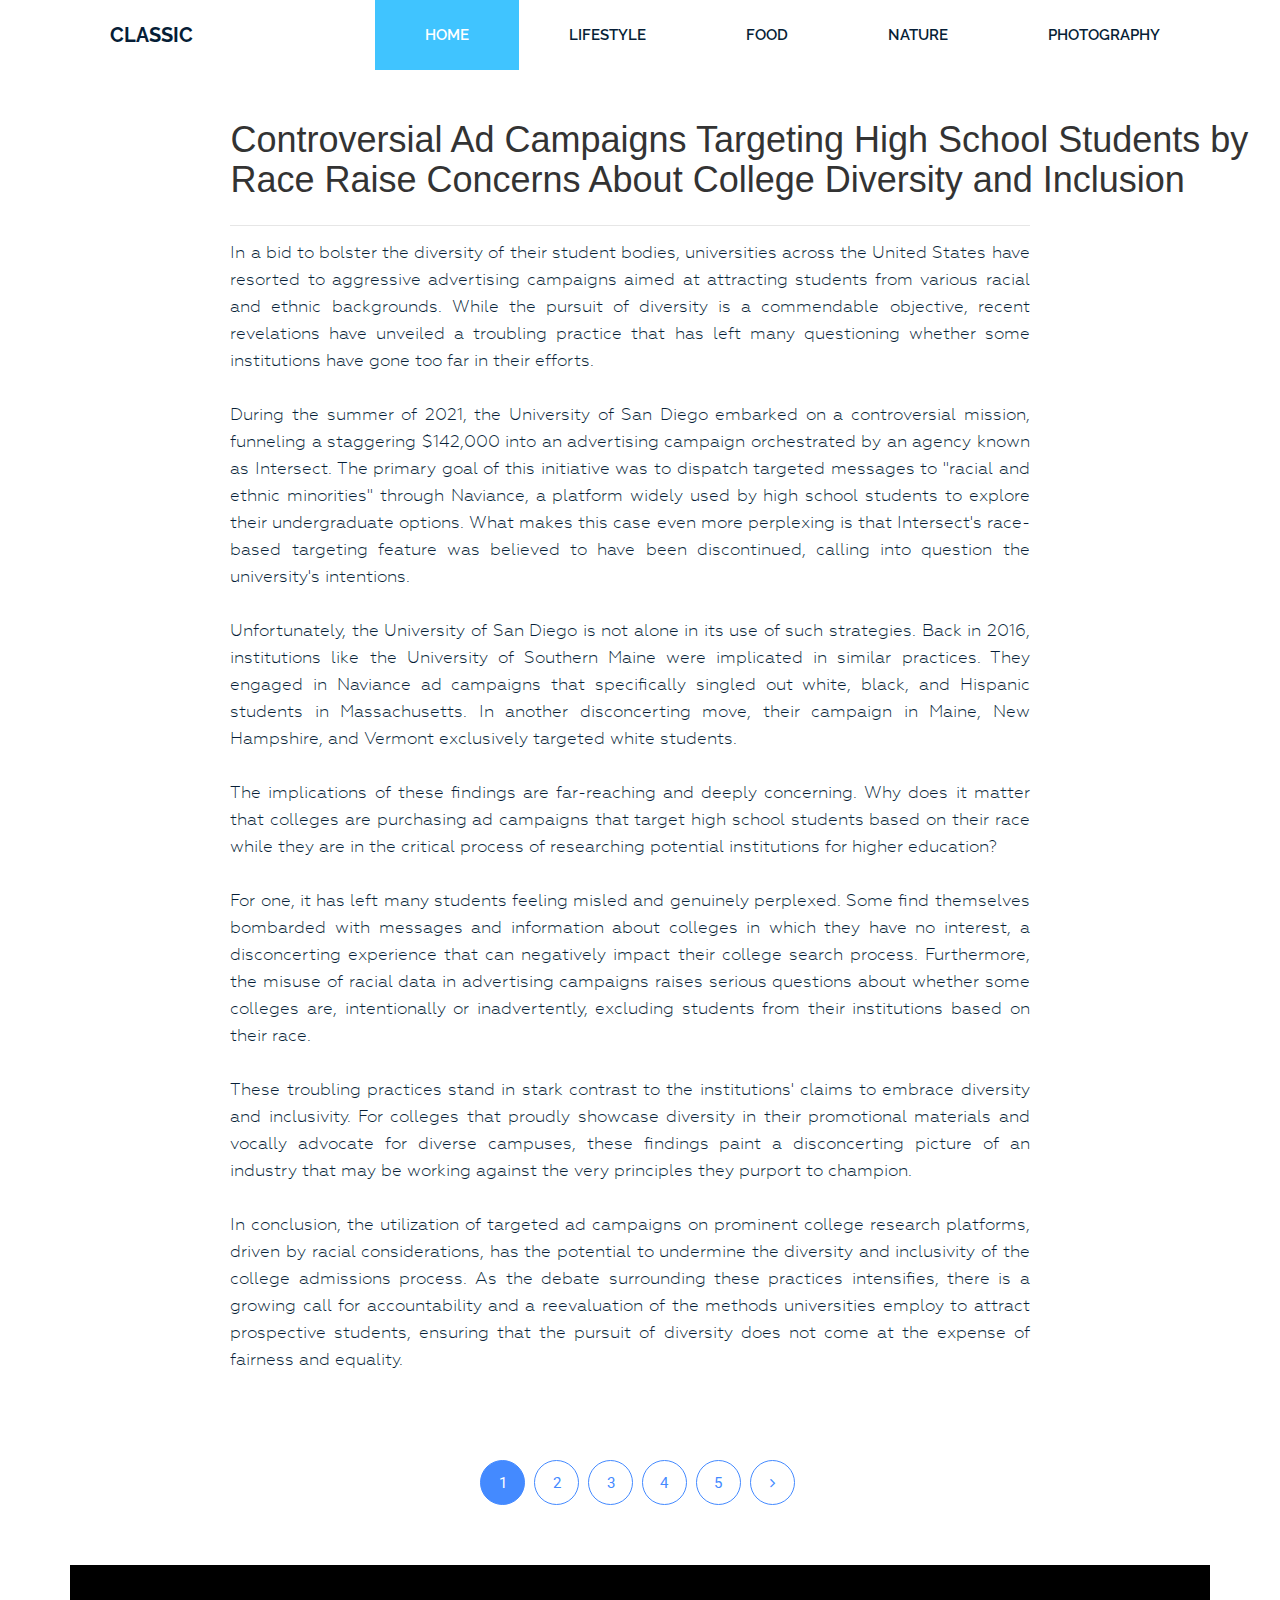
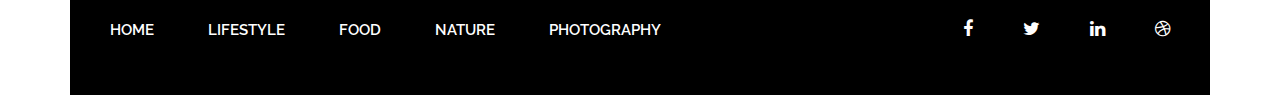
==== dart-blog-html/kirsty_collegeAdTargeting_blog.html @ e0075eb9 "Rename Kirsty's College Ad-Targeting blog to kirsty_collegeAdTargeting_blog.html" ====
<!DOCTYPE html>
<html lang="en">

<head>
    <meta charset="UTF-8">
    <meta name="viewport" content="width=device-width, initial-scale=1">
    <title>Front page</title>
    <link href="https://fonts.googleapis.com/icon?family=Material+Icons" rel="stylesheet">
    <link href="https://fonts.googleapis.com/css?family=Raleway:300,400,500,600,700,800,900" rel="stylesheet">
    <link href="https://fonts.googleapis.com/css?family=Roboto:400,500,700,900" rel="stylesheet">
    <link rel="stylesheet" href="css/bootstrap.css">
    <link rel="stylesheet" href="css/font-awesome.min.css">
    <link rel="stylesheet" href="css/owl.carousel.min.css">
    <link rel="stylesheet" href="css/owl.theme.default.min.css">
    <link rel="stylesheet" href="style.css">
    <link rel="stylesheet" href="responsive.css">
</head>

<body>
    <div class="wrapper">
        <header class="header">
            <div class="container">
                <div class="row">
                    <div class="col-md-2">
                        <div class="logo">
                            <h2><a href="#">Classic</a></h2>
                        </div>
                    </div>
                    <div class="col-md-10">
                        <div class="menu">
                            <ul>
                                <li class="active"><a href="#">Home</a></li>
                                <li><a href="#">lifestyle</a></li>
                                <li><a href="#">Food</a></li>
                                <li><a href="#">Nature</a></li>
                                <li><a href="#">photography</a></li>
                            </ul>
                        </div>
                    </div>
                </div>
            </div>
        </header>
   <section class="blog-post-area">
            <div style="margin-left: 18%">
                <h1> Controversial Ad Campaigns Targeting High School Students by Race Raise Concerns About College Diversity and Inclusion </h1>
            </div>
            <div class="single-post" style="margin-left: 18%; margin-right: 18%; margin-top: 2%">
                <p style="font-size: larger;">
In a bid to bolster the diversity of their student bodies, universities across the United States have resorted to aggressive advertising campaigns aimed at attracting students from various racial and ethnic backgrounds. While the pursuit of diversity is a commendable objective, recent revelations have unveiled a troubling practice that has left many questioning whether some institutions have gone too far in their efforts. <br><br>
           
 During the summer of 2021, the University of San Diego embarked on a controversial mission, funneling a staggering $142,000 into an advertising campaign orchestrated by an agency known as Intersect. The primary goal of this initiative was to dispatch targeted messages to "racial and ethnic minorities" through Naviance, a platform widely used by high school students to explore their undergraduate options. What makes this case even more perplexing is that Intersect's race-based targeting feature was believed to have been discontinued, calling into question the university's intentions.<br><br>

Unfortunately, the University of San Diego is not alone in its use of such strategies. Back in 2016, institutions like the University of Southern Maine were implicated in similar practices. They engaged in Naviance ad campaigns that specifically singled out white, black, and Hispanic students in Massachusetts. In another disconcerting move, their campaign in Maine, New Hampshire, and Vermont exclusively targeted white students.<br><br>
                    
The implications of these findings are far-reaching and deeply concerning. Why does it matter that colleges are purchasing ad campaigns that target high school students based on their race while they are in the critical process of researching potential institutions for higher education? <br><br>

For one, it has left many students feeling misled and genuinely perplexed. Some find themselves bombarded with messages and information about colleges in which they have no interest, a disconcerting experience that can negatively impact their college search process. Furthermore, the misuse of racial data in advertising campaigns raises serious questions about whether some colleges are, intentionally or inadvertently, excluding students from their institutions based on their race. <br><br>

These troubling practices stand in stark contrast to the institutions' claims to embrace diversity and inclusivity. For colleges that proudly showcase diversity in their promotional materials and vocally advocate for diverse campuses, these findings paint a disconcerting picture of an industry that may be working against the very principles they purport to champion.<br><br>


In conclusion, the utilization of targeted ad campaigns on prominent college research platforms, driven by racial considerations, has the potential to undermine the diversity and inclusivity of the college admissions process. As the debate surrounding these practices intensifies, there is a growing call for accountability and a reevaluation of the methods universities employ to attract prospective students, ensuring that the pursuit of diversity does not come at the expense of fairness and equality.<br><br>

                    <a href="https://themarkup.org/machine-learning/2022/01/13/college-prep-software-naviance-is-selling-advertising-access-to-millions-of-students">
                </p>
            </div>
            








            <div class="pegination">
                <!--
                <ul>
                    <li><i class="fa fa-angle-left" aria-hidden="true"></i></li>
                    <li class="active">1</li>
                    <li>2</li>
                    <li>3</li>
                    <li><i class="fa fa-angle-right" aria-hidden="true"></i></li>
                </ul>
-->

                <div class="nav-links">
                    <span class="page-numbers current">1</span>
                    <a class="page-numbers" href="#">2</a>
                    <a class="page-numbers" href="#">3</a>
 <a class="page-numbers" href="#">4</a>
                    <a class="page-numbers" href="#">5</a>
                    <a class="page-numbers" href="#"><i class="fa fa-angle-right" aria-hidden="true"></i></a>
                </div>
            </div>
        </section>
        <footer class="footer">
            <div class="container">
                <div class="row">
                    <div class="col-md-12">
                        <div class="footer-bg">
                            <div class="row">
                                <div class="col-md-9">
                                    <div class="footer-menu">
                                        <ul>
                                            <li class="active"><a href="#">Home</a></li>
                                            <li><a href="#">lifestyle</a></li>
                                            <li><a href="#">Food</a></li>
                                            <li><a href="#">Nature</a></li>
                                            <li><a href="#">photography</a></li>
                                        </ul>
                                    </div>
                                </div>
                                <div class="col-md-3">
                                    <div class="footer-icon">
                                        <p><a href="#"><i class="fa fa-facebook" aria-hidden="true"></i></a><a href="#"><i class="fa fa-twitter" aria-hidden="true"></i></a><a href="#"><i class="fa fa-linkedin" aria-hidden="true"></i></a><a href="#"><i class="fa fa-dribbble" aria-hidden="true"></i></a></p>
                                    </div>
                                </div>
                            </div> .
                        </div>
                    </div>
                </div>
            </div>
        </footer>
    </div>
    <script src="js/jquery-3.1.1.min.js"></script>
    <script src="js/bootstrap.min.js"></script>
    <script src="js/owl.carousel.min.js"></script>
    <script src="js/active.js"></script>
</body>
</html>
---- dart-blog-html/style.css ----
@font-face {
    font-family: Geometria;
    src: url(geometria_font/Geometria.ttf);
    font-weight: 300;
}

@font-face {
    font-family: Geometria;
    src: url(geometria_font/Geometria-Bold.ttf);
    font-weight: 700;
}

@font-face {
    font-family: Geometria;
    src: url(geometria_font/Geometria-ExtraBold.ttf);
    font-weight: 800;
}

@font-face {
    font-family: Geometria;
    src: url(geometria_font/geometria-light.ttf);
    font-weight: 400;
}

@font-face {
    font-family: Geometria;
    src: url(geometria_font/geometria-medium.ttf);
    font-weight: 500;
}

.wrapper header.header .logo {}

.wrapper header.header .logo h2 {
    margin: 0 0 0 40px;
    padding: 0;
}

.wrapper header.header .logo h2 a {
    color: #061e37;
    font-family: "Raleway", sans-serif;
    font-size: 20px;
    font-weight: 700;
    text-decoration: none;
    line-height: 70px;
    padding: 22px 0;
    text-transform: uppercase;
}

.wrapper header.header .menu {
    margin: 0
}

.wrapper header.header .menu ul {
    float: right;
    margin: 0;
    padding: 0;
    margin-right: 4px;
}

.wrapper header.header .menu ul li {
    display: inline-block;
    list-style: outside none none;
    margin: 0 -4px 0 0;
}

.wrapper header.header .menu ul li a {
    color: rgb(6, 30, 55);
    font-family: "Raleway", sans-serif;
    font-size: 15px;
    font-weight: 600;
    line-height: 70px;
    padding: 26px 50px;
    text-decoration: none;
    text-transform: uppercase;
}

.wrapper header.header .menu ul li.active a {
    background: #40c4ff;
    color: #fff;
}

.wrapper header.header .menu ul li a:hover {
    background: #40c4ff;
    color: #fff;
}

.wrapper section.bg-text-area .bg-text {
    background-image: url(img/bg-iamges.jpg);
    background-size: 100% 100%;
    padding: 205px 280px;
}

.wrapper section.bg-text-area .container {}

.wrapper section.bg-text-area .bg-text h3 {
    color: #fff;
    font-family: Geometria;
    font-size: 50px;
    font-weight: 700;
    text-align: center;
    text-transform: uppercase;
    margin: 0;
}

.wrapper section.bg-text-area .bg-text p {
    color: #fff;
    font-family: Geometria;
    font-size: 15px;
    font-weight: 500;
    line-height: 33px;
    margin: 32px 0 0;
    text-align: center;
}

section.blog-post-area {
    margin-top: 50px;
}

section.blog-post-area .big-image {
    float: left;
    width: 45%;
    padding-right: 35px;
}

section.blog-post-area .big-text {
    float: right;
    width: 50%;
    padding-right: 20px;
}

section.blog-post-area img {
    width: 100%;
}

section.blog-post-area .big-text h3 {
    margin: 10px 0 0;
}

section.blog-post-area .big-text h3 a {
    font-family: Geometria;
    font-weight: 700;
    font-size: 40px;
    color: #061e37;
    text-decoration: none;
}

section.blog-post-area .big-text p {
    color: #061e37;
    font-family: Geometria;
    font-size: 15px;
    font-weight: 400;
    line-height: 24px;
    padding-top: 18px;
    text-align: justify;
    text-decoration: none;
}

section.blog-post-area .big-text h4 {
    margin-top: 25px;
    padding-top: 30px;
    position: relative;
}

section.blog-post-area .big-text h4::before {
    background: #e6e6e6 none repeat scroll 0 0;
    content: "";
    height: 1px;
    position: absolute;
    top: 0;
    width: 100%;
}

section.blog-post-area .single-post {
    padding-right: 20px;
    margin: 100px 0px 0px;
}

section.blog-post-area h4 span {
    font-family: Geometria;
    font-weight: 400;
    font-size: 15px;
    color: #061e37;
    text-decoration: none;
}

section.blog-post-area .big-text h4 span.author {
    float: right
}

section.blog-post-area h4 span.author-name {
    font-weight: 500;
}

.blog-post-area .single-post h3 a {
    font-family: Geometria;
    font-size: 28px;
    font-weight: 700;
    text-decoration: none;
    color: #061e37;
}

.blog-post-area .single-post p {
    color: #061e37;
    font-family: Geometria;
    font-size: 15px;
    font-weight: 400;
    line-height: 27px;
    padding-top: 14px;
    position: relative;
    text-align: justify;
}

.blog-post-area .single-post h4 {
    margin-bottom: 12px;
    padding-top: 10px;
    position: relative;
}

.blog-post-area .single-post h4::before {
    background: #e6e6e6 none repeat scroll 0 0;
    content: "";
    height: 1px;
    position: absolute;
    top: 0;
    width: 100%;
}

.blog-post-area .single-post p::before {
    background: #e6e6e6 none repeat scroll 0 0;
    content: "";
    height: 1px;
    position: absolute;
    top: 0;
    width: 100%;
}

.blog-post-area .single-post h3 {
    margin: 25px 0 15px;
}

.blog-post-area .pegination {
    margin-top: 60px;
    margin-bottom: 60px;
}

.blog-post-area .pegination .nav-links {
    margin: 0;
    padding: 0;
    text-align: center;
}

.blog-post-area .pegination .nav-links .page-numbers {
    border: 1px solid #448aff;
    border-radius: 50%;
    color: #448aff;
    display: inline-block;
    font-family: "Roboto", sans-serif;
    font-size: 15px;
    font-weight: 400;
    height: 45px;
    line-height: 45px;
    list-style: outside none none;
    margin-right: 5px;
    text-align: center;
    width: 45px;
}

.blog-post-area .blog-post-area-style {
    margin: 0 20px 0 40px;
}

.blog-post-area .pegination .nav-links .page-numbers.current {
    background: #448aff;
    color: #fff;
}

.blog-post-area .pegination .nav-links .page-numbers:hover {
    background: #448aff;
    color: #fff;
}

.blog-post-area .pegination .nav-links a {
    text-decoration: none;
}

.wrapper footer.footer {
    height: 130px;
}

.wrapper footer .footer-bg {
    background: #000 none repeat scroll 0 0;
    height: 130px;
    overflow: hidden;
}

.wrapper footer.footer .footer-menu {
    margin: 0
}

.wrapper footer.footer .footer-menu ul {
    line-height: 130px;
    margin: 0;
    padding: 0;
}

.wrapper footer.footer .footer-menu ul li {
    display: inline;
    list-style: outside none none;
    margin: 0;
    padding: 30px 0px;
}

.wrapper footer.footer .footer-menu ul li a {
    color: #fff;
    font-family: "Raleway", sans-serif;
    font-size: 15px;
    font-weight: 600;
    line-height: 70px;
    margin-left: 40px;
    padding: 26px 10px 26px 0;
    text-decoration: none;
    text-transform: uppercase;
}

.wrapper footer.footer .footer-icon p {
    float: right;
    line-height: 130px;
}

.wrapper footer.footer .footer-icon p i {
    color: #fff;
    font-size: 18px;
    margin-right: 30px;
    padding: 10px;
}


/*css for single blog page*/

.single-blog-area {
    margin-bottom: 100px;
}

.single-blog-area .border-top {
    border-top: 1px solid #40c4ff;
}

.single-blog-area h2 {
    color: #010101;
    font-family: Geometria;
    font-size: 38px;
    font-weight: 500;
    margin-bottom: 60px;
    margin-top: 45px;
}

.single-blog-area p {
    font-family: Geometria;
    font-size: 15px;
    font-weight: 500;
    line-height: 35px;
    position: relative;
    text-align: justify;
}

.single-blog-area .blog-area-part p {
    margin-top: 30px;
}

.single-blog-area .for-style {
    margin-bottom: 50px;
}

.single-blog-area .for-style p span {
    color: #40c4ff;
    float: left;
    font-family: Geometria;
    font-size: 60px;
    font-weight: 400;
    margin: 18px 30px 20px 20px;
    position: relative;
}

.single-blog-area .for-style p span.drop_caps::before {
    color: #40c4ff;
    content: "”";
    font-size: 40px;
    left: -20px;
    position: absolute;
    top: -7px;
    font-weight: 500;
}

.single-blog-area .for-style p span::after {
    color: #40c4ff;
    content: "”";
    font-size: 40px;
    right: -15px;
    position: absolute;
    top: -7px;
    font-weight: 500;
}

.single-blog-area h3 {
    color: #757575;
    font-family: Geometria;
    font-size: 38px;
    font-style: italic;
    font-weight: 500;
    line-height: 65px;
    margin-bottom: 25px;
    word-spacing: 15px;
}

.single-blog-area h3 i.fa-quote-left {
    float: left;
    font-size: 55px;
    font-style: italic;
    margin-right: 20px;
    margin-top: 10px;
    color: #eeeeee;
}

.single-blog-area h3 i.fa-quote-right {
    display: inline-block;
    font-size: 55px;
    font-style: italic;
    margin-left: 20px;
    color: #eeeeee;
}

.single-blog-area .image-one {
    padding-right: 20px;
    width: 100%;
    margin-bottom: 20px;
}

.single-blog-area .image-two {
    width: 100%;
    padding-left: 20px;
    margin-bottom: 20px;
}

.single-blog-area img {
    width: 100%
}

.single-blog-area .blog-area {
    margin-right: 40px;
}

.single-blog-area .ads-area {
    border-top: 1px solid #e6e6e6;
    margin-top: 30px;
    padding: 50px 0;
    position: relative;
}

.single-blog-area .ads-area img {
    width: 100%;
    height: 90px;
    padding: 0 60px;
}

.single-blog-area .ads-area p {
    color: #fff;
    font-family: Geometria;
    font-size: 33px;
    font-weight: 500;
    line-height: 150px;
    position: absolute;
    text-align: center;
    top: 15px;
    width: 100%;
}


/*comment part start*/

.single-blog-area .commententries h3 {
    color: #000;
    font-family: Geometria;
    font-size: 18px;
    font-style: normal;
    font-weight: 500;
    margin: 0;
    padding-bottom: 5px;
    position: relative;
}

.single-blog-area .commententries h3::before {
    background: #e6e6e6 none repeat scroll 0 0;
    content: "";
    height: 1px;
    position: absolute;
    width: 100%;
    bottom: 0;
}

.single-blog-area .commententries ul {
    margin: 0;
    padding: 0;
}

.single-blog-area .commententries ul ul {
    margin-left: 60px;
}

.single-blog-area .commententries ul li article.comment {
    padding-bottom: 13px;
    padding-top: 30px;
    position: relative;
}

.single-blog-area .commententries ul li article.comment:before {
    background: #e6e6e6 none repeat scroll 0 0;
    content: "";
    height: 1px;
    position: absolute;
    width: 100%;
    bottom: 0;
}


}
.single-blog-area .commententries .author-name h5 a {
    font-family: Geometria;
    font-size: 21px;
    font-weight: 500;
    text-decoration: none;
    color: #000;
}
.single-blog-area .commententries .author-name h5 a {
    color: #000;
    font-family: Geometria;
    font-size: 21px;
    font-weight: 500;
    line-height: 10px;
    color: #000;
    text-decoration: none;
}
.single-blog-area .commententries .author-name p {
    color: #000;
    font-family: Geometria;
    font-size: 13px;
    font-weight: 500;
    line-height: 10px;
    color: #989191
}
.single-blog-area .commententries .comment-body p {
    font-family: Geometria;
    font-size: 15px;
    font-weight: 500;
    line-height: 25px;
    color: #989191
}
.single-blog-area .commententries .reply p span {
    color: #989191;
    font-family: Geometria;
    font-size: 18px;
    font-weight: 500;
    margin-right: 50px;
}
.single-blog-area .commententries .reply p span i {
    color: #989191;
    margin-right: 10px;
}
.single-blog-area .commententries ul {
    overflow: hidden;
}
.single-blog-area .commententries ul li {
    list-style: none
}
.commententries .comment-author {
    border-radius: 50%;
    float: left;
    height: 55px;
    width: 55px;
}
.commententries .comment-details {
    margin-left: 70px;
}
.single-blog-area form input {
    border: 1px solid #e6e6e6;
    margin: 0;
    padding: 12px 22px;
    border-radius: 5px;
    width: 100%
}
.single-blog-area form input[placeholder] {
    color: #000;
    font-family: Geometria;
    font-size: 16px;
    font-weight: 500;
}
.single-blog-area form .name {
    float: left;
    margin-bottom: 15px;
    width: 50%;
}
.single-blog-area form .email {
    width: 50%;
    float: right;
}
.single-blog-area form .name input {
    width: 95%;
}
.single-blog-area form .name .name {
    margin-right: 20px;
}
.single-blog-area form .email input {
    width: 95%;
}
.single-blog-area form .comment {
    margin-right: 150px;
}
.single-blog-area form .post {
    bottom: 0;
    position: absolute;
    right: 0;
}
.single-blog-area form .post input[type="submit"] {
    background: #40c4ff none repeat scroll 0 0;
    bottom: 0;
    color: #fff;
    font-family: Geometria;
    font-size: 15px;
    font-weight: 500;
    padding: 14px 38px;
    right: -150px;
    text-transform: uppercase;
    width: auto;
}
.single-blog-area form {
    margin: 50px 0 0;
    position: relative;
}

/*comment part end*/
.grid .portfolio-item {
    margin-bottom: 30px;
}
.grid .portfolio-item img {
    float: left;
    height: 72px;
    width: 72px;
}
.single-blog-area .grid .portfolio-item .portfolio-text {
    margin-left: 110px;
}
.single-blog-area .grid .portfolio-item .portfolio-text h5 {
    margin: 0
}
.single-blog-area .grid .portfolio-item .portfolio-text h5 a {
    color: #000;
    font-family: Geometria;
    font-size: 15px;
    font-weight: 500;
    line-height: 27px;
    text-decoration: none;
}
.single-blog-area .grid .portfolio-item .portfolio-text p {
    font-family: Geometria;
    font-size: 13px;
    font-weight: 500;
    line-height: 20px;
    color: #b2b2b2;
}
.single-blog-area .grid .portfolio-item .portfolio-text p span {
    margin: 0 10px;
}
.single-blog-area .button-group button {
    border: medium none;
    border-radius: 0;
    color: #000;
    display: inline-block;
    font-family: Geometria;
    font-size: 13px;
    font-weight: 500;
    margin-right: -2px;
    padding: 21px;
    text-transform: uppercase;
    width: 33%;
}
.single-blog-area .button-group {
    margin: 40px 0;
}
.single-blog-area .button-group button.is-checked {
    background: #40c4ff;
    color: #fff;
}
.single-blog-area .button-group button:hover {
    background: #40c4ff;
    color: #fff;
}
.single-blog-area .sidebar-ads {
    width: 300px;
    position: relative;
}
.single-blog-area .sidebar-ads p {
    color: #fff;
    font-family: Geometria;
    font-size: 30px;
    font-weight: 500;
    position: absolute;
    text-align: center;
    top: 85px;
    width: 100%;
}
.single-blog-area h2.sidebar-title {
    background: #efefef none repeat scroll 0 0;
    color: #000;
    font-family: Geometria;
    font-size: 16px;
    font-weight: 500;
    margin-bottom: 20px;
    margin-top: 50px;
    padding: 21px 25px;
    text-transform: uppercase;
}
.single-blog-area .tags p {
    background: #40c4ff none repeat scroll 0 0;
    border-radius: 5px;
    display: inline-block;
    font-family: Geometria;
    font-size: 13px;
    font-weight: 500;
    margin-right: 4px;
    padding: 0 12px;
    margin-bottom: 7px;
}
.single-blog-area .tags p a {
    color: #fff;
    display: inline-block;
    text-decoration: none;
}
.single-blog-area .newsletter form {
    margin: 30px 0 0;
}
.single-blog-area .newsletter input[type="email"] {
    width: 50%;
    margin-right: 20px;
}
.single-blog-area .newsletter input[type="submit"] {
    width: 40%;
    background: #40c4ff;
    color: #fff;
    text-transform: uppercase;
    font-family: Geometria;
    font-size: 15px;
    font-weight: 500;
}
---- dart-blog-html/responsive.css ----
@media (min-width: 1440px) and (max-width: 1745px) {}
    
    @media (min-width: 1200px) and (max-width: 1439px) {}
    
    @media (min-width: 992px) and (max-width: 1199px) {}
    
    @media (min-width: 768px) and (max-width: 991px) {}
    
    @media (min-width: 550px) and (max-width: 767px) {}
    
    @media only screen and (max-width: 549px) {}
    
    @media only screen and (max-width: 365px) {}
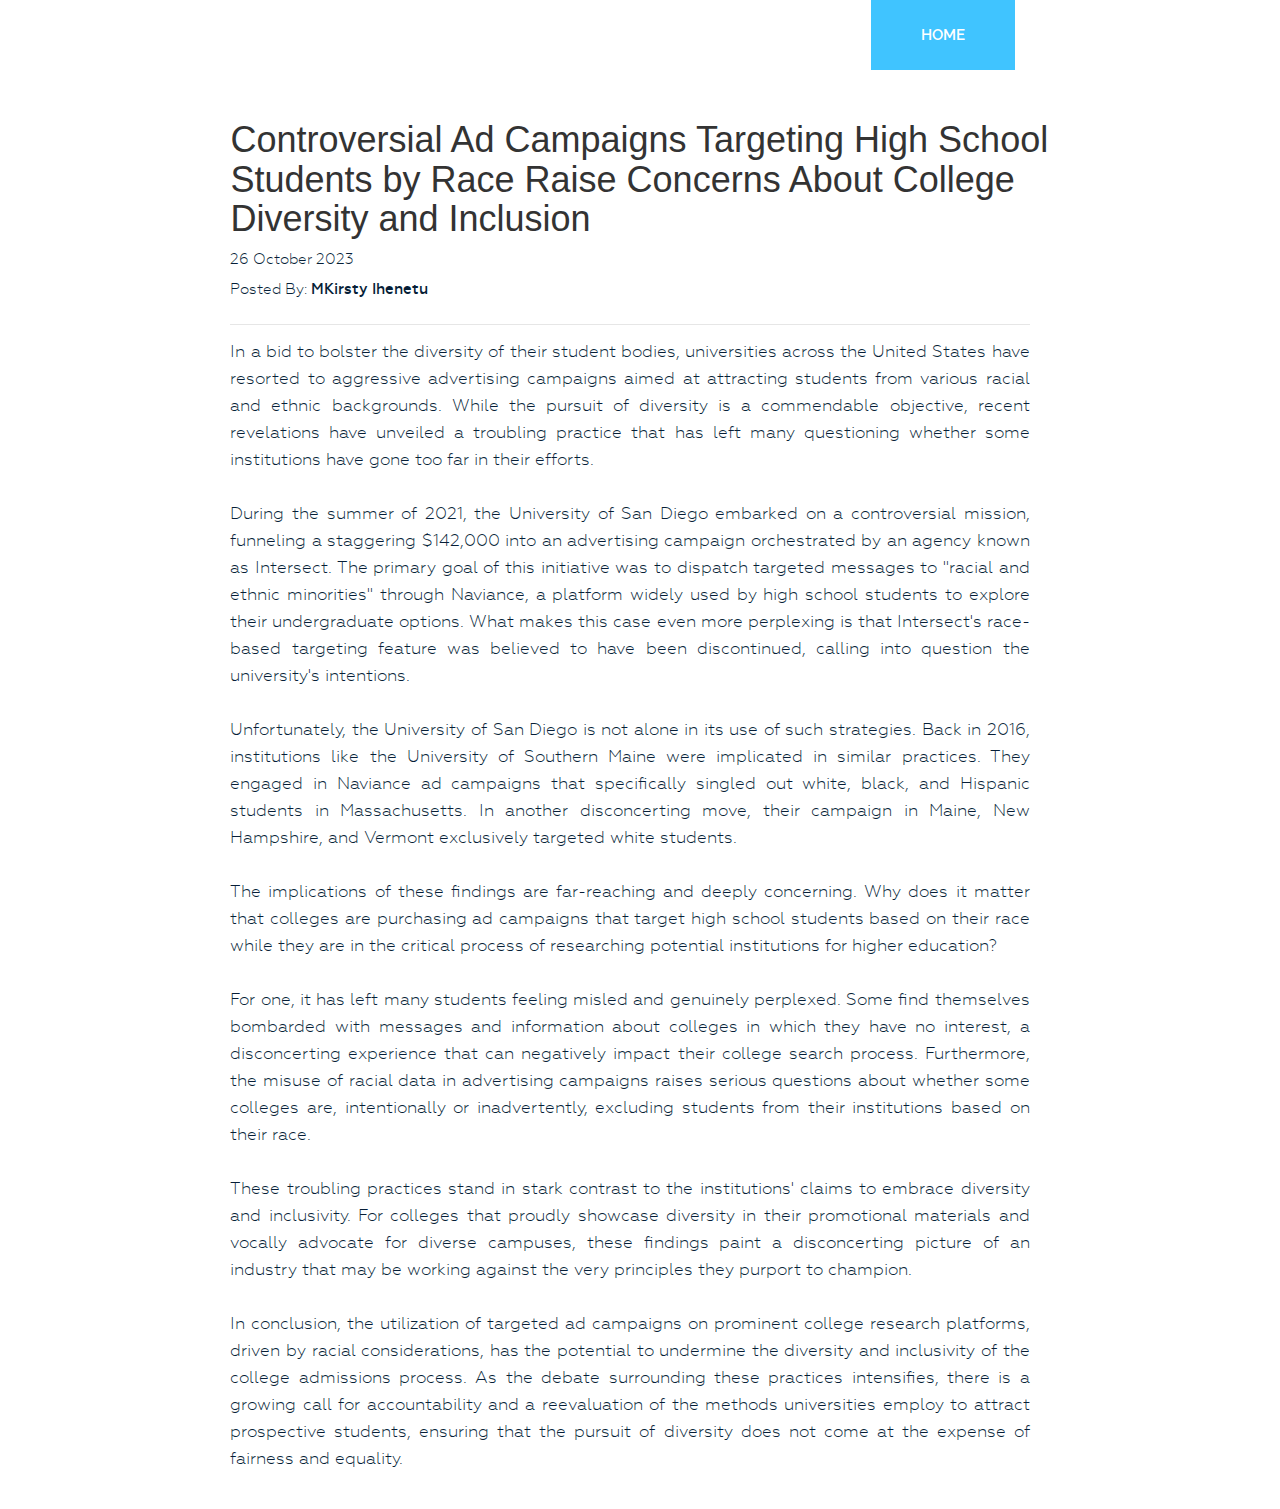
==== commit 7d7fe033: "update kirsty blog1 links and formatting" ====
--- a/dart-blog-html/kirsty_collegeAdTargeting_blog.html
+++ b/dart-blog-html/kirsty_collegeAdTargeting_blog.html
@@ -21,19 +21,10 @@
         <header class="header">
             <div class="container">
                 <div class="row">
-                    <div class="col-md-2">
-                        <div class="logo">
-                            <h2><a href="#">Classic</a></h2>
-                        </div>
-                    </div>
                     <div class="col-md-10">
                         <div class="menu">
                             <ul>
-                                <li class="active"><a href="#">Home</a></li>
-                                <li><a href="#">lifestyle</a></li>
-                                <li><a href="#">Food</a></li>
-                                <li><a href="#">Nature</a></li>
-                                <li><a href="#">photography</a></li>
+                                <li class="active"><a href="index.html">Home</a></li>
                             </ul>
                         </div>
                     </div>
@@ -41,88 +32,55 @@
             </div>
         </header>
    <section class="blog-post-area">
-            <div style="margin-left: 18%">
+            <div style="margin-left: 18%; margin-right: 18%">
                 <h1> Controversial Ad Campaigns Targeting High School Students by Race Raise Concerns About College Diversity and Inclusion </h1>
+                <h4><span class="date">26 October 2023</span></h4>
+                <h4><span class="author">Posted By: <span class="author-name">MKirsty Ihenetu</span></span></h4>
             </div>
             <div class="single-post" style="margin-left: 18%; margin-right: 18%; margin-top: 2%">
                 <p style="font-size: larger;">
-In a bid to bolster the diversity of their student bodies, universities across the United States have resorted to aggressive advertising campaigns aimed at attracting students from various racial and ethnic backgrounds. While the pursuit of diversity is a commendable objective, recent revelations have unveiled a troubling practice that has left many questioning whether some institutions have gone too far in their efforts. <br><br>
+                In a bid to bolster the diversity of their student bodies, universities across the United States have resorted to aggressive 
+                advertising campaigns aimed at attracting students from various racial and ethnic backgrounds. 
+                While the pursuit of diversity is a commendable objective, recent revelations have unveiled a 
+                troubling practice that has left many questioning whether some institutions have gone too far in their efforts. <br><br>
            
- During the summer of 2021, the University of San Diego embarked on a controversial mission, funneling a staggering $142,000 into an advertising campaign orchestrated by an agency known as Intersect. The primary goal of this initiative was to dispatch targeted messages to "racial and ethnic minorities" through Naviance, a platform widely used by high school students to explore their undergraduate options. What makes this case even more perplexing is that Intersect's race-based targeting feature was believed to have been discontinued, calling into question the university's intentions.<br><br>
+                During the summer of 2021, the University of San Diego embarked on a controversial mission, funneling a staggering 
+                $142,000 into an advertising campaign orchestrated by an agency known as Intersect. The primary goal of this initiative 
+                was to dispatch targeted messages to "racial and ethnic minorities" through Naviance, a platform widely used by high school 
+                students to explore their undergraduate options. What makes this case even more perplexing is that Intersect's race-based 
+                targeting feature was believed to have been discontinued, calling into question the university's intentions.<br><br>
 
-Unfortunately, the University of San Diego is not alone in its use of such strategies. Back in 2016, institutions like the University of Southern Maine were implicated in similar practices. They engaged in Naviance ad campaigns that specifically singled out white, black, and Hispanic students in Massachusetts. In another disconcerting move, their campaign in Maine, New Hampshire, and Vermont exclusively targeted white students.<br><br>
+                Unfortunately, the University of San Diego is not alone in its use of such strategies. Back in 2016, institutions 
+                like the University of Southern Maine were implicated in similar practices. They engaged in Naviance ad campaigns that 
+                specifically singled out white, black, and Hispanic students in Massachusetts. In another disconcerting move, their campaign 
+                in Maine, New Hampshire, and Vermont exclusively targeted white students.<br><br>
                     
-The implications of these findings are far-reaching and deeply concerning. Why does it matter that colleges are purchasing ad campaigns that target high school students based on their race while they are in the critical process of researching potential institutions for higher education? <br><br>
+                The implications of these findings are far-reaching and deeply concerning. Why does it matter that colleges are purchasing 
+                ad campaigns that target high school students based on their race while they are in the critical process of researching 
+                potential institutions for higher education? <br><br>
 
-For one, it has left many students feeling misled and genuinely perplexed. Some find themselves bombarded with messages and information about colleges in which they have no interest, a disconcerting experience that can negatively impact their college search process. Furthermore, the misuse of racial data in advertising campaigns raises serious questions about whether some colleges are, intentionally or inadvertently, excluding students from their institutions based on their race. <br><br>
+                For one, it has left many students feeling misled and genuinely perplexed. Some find themselves bombarded with messages 
+                and information about colleges in which they have no interest, a disconcerting experience that can negatively impact their 
+                college search process. Furthermore, the misuse of racial data in advertising campaigns raises serious questions about whether 
+                some colleges are, intentionally or inadvertently, excluding students from their institutions based on their race. <br><br>
 
-These troubling practices stand in stark contrast to the institutions' claims to embrace diversity and inclusivity. For colleges that proudly showcase diversity in their promotional materials and vocally advocate for diverse campuses, these findings paint a disconcerting picture of an industry that may be working against the very principles they purport to champion.<br><br>
+                These troubling practices stand in stark contrast to the institutions' claims to embrace diversity and inclusivity. 
+                For colleges that proudly showcase diversity in their promotional materials and vocally advocate for diverse campuses, 
+                these findings paint a disconcerting picture of an industry that may be working against the very principles they purport 
+                to champion.<br><br>
 
 
-In conclusion, the utilization of targeted ad campaigns on prominent college research platforms, driven by racial considerations, has the potential to undermine the diversity and inclusivity of the college admissions process. As the debate surrounding these practices intensifies, there is a growing call for accountability and a reevaluation of the methods universities employ to attract prospective students, ensuring that the pursuit of diversity does not come at the expense of fairness and equality.<br><br>
+                In conclusion, the utilization of targeted ad campaigns on prominent college research platforms, driven by racial 
+                considerations, has the potential to undermine the diversity and inclusivity of the college admissions process. 
+                As the debate surrounding these practices intensifies, there is a growing call for accountability and a reevaluation 
+                of the methods universities employ to attract prospective students, ensuring that the pursuit of diversity does not 
+                come at the expense of fairness and equality.<br><br>
 
                     <a href="https://themarkup.org/machine-learning/2022/01/13/college-prep-software-naviance-is-selling-advertising-access-to-millions-of-students">
                 </p>
             </div>
-            
-
-
-
-
-
-
-
-
-            <div class="pegination">
-                <!--
-                <ul>
-                    <li><i class="fa fa-angle-left" aria-hidden="true"></i></li>
-                    <li class="active">1</li>
-                    <li>2</li>
-                    <li>3</li>
-                    <li><i class="fa fa-angle-right" aria-hidden="true"></i></li>
-                </ul>
--->
-
-                <div class="nav-links">
-                    <span class="page-numbers current">1</span>
-                    <a class="page-numbers" href="#">2</a>
-                    <a class="page-numbers" href="#">3</a>
- <a class="page-numbers" href="#">4</a>
-                    <a class="page-numbers" href="#">5</a>
-                    <a class="page-numbers" href="#"><i class="fa fa-angle-right" aria-hidden="true"></i></a>
-                </div>
-            </div>
-        </section>
-        <footer class="footer">
-            <div class="container">
-                <div class="row">
-                    <div class="col-md-12">
-                        <div class="footer-bg">
-                            <div class="row">
-                                <div class="col-md-9">
-                                    <div class="footer-menu">
-                                        <ul>
-                                            <li class="active"><a href="#">Home</a></li>
-                                            <li><a href="#">lifestyle</a></li>
-                                            <li><a href="#">Food</a></li>
-                                            <li><a href="#">Nature</a></li>
-                                            <li><a href="#">photography</a></li>
-                                        </ul>
-                                    </div>
-                                </div>
-                                <div class="col-md-3">
-                                    <div class="footer-icon">
-                                        <p><a href="#"><i class="fa fa-facebook" aria-hidden="true"></i></a><a href="#"><i class="fa fa-twitter" aria-hidden="true"></i></a><a href="#"><i class="fa fa-linkedin" aria-hidden="true"></i></a><a href="#"><i class="fa fa-dribbble" aria-hidden="true"></i></a></p>
-                                    </div>
-                                </div>
-                            </div> .
-                        </div>
-                    </div>
-                </div>
-            </div>
-        </footer>
-    </div>
+    
+    </section>
     <script src="js/jquery-3.1.1.min.js"></script>
     <script src="js/bootstrap.min.js"></script>
     <script src="js/owl.carousel.min.js"></script>
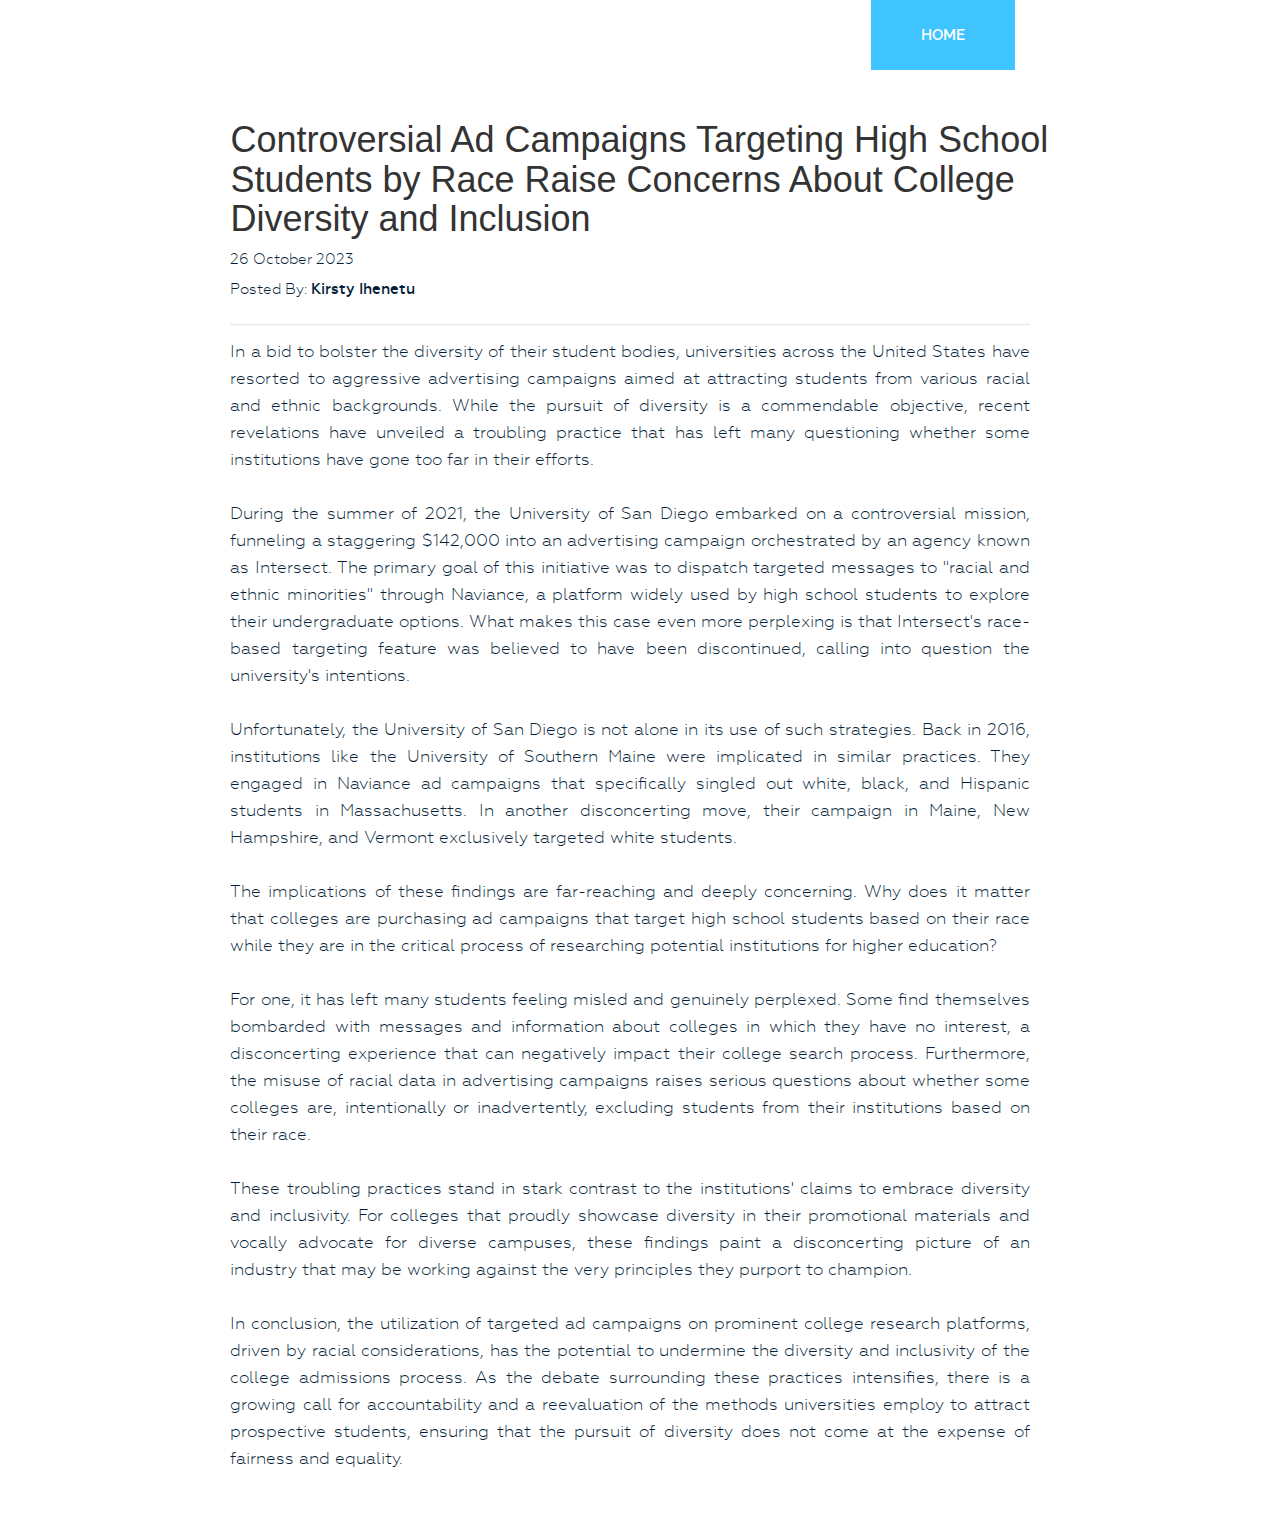
==== commit d6308cdf: "added padding to bottom of blogs" ====
--- a/dart-blog-html/kirsty_collegeAdTargeting_blog.html
+++ b/dart-blog-html/kirsty_collegeAdTargeting_blog.html
@@ -35,9 +35,9 @@
             <div style="margin-left: 18%; margin-right: 18%">
                 <h1> Controversial Ad Campaigns Targeting High School Students by Race Raise Concerns About College Diversity and Inclusion </h1>
                 <h4><span class="date">26 October 2023</span></h4>
-                <h4><span class="author">Posted By: <span class="author-name">MKirsty Ihenetu</span></span></h4>
+                <h4><span class="author">Posted By: <span class="author-name">Kirsty Ihenetu</span></span></h4>
             </div>
-            <div class="single-post" style="margin-left: 18%; margin-right: 18%; margin-top: 2%">
+            <div class="single-post" style="margin-left: 18%; margin-right: 18%; margin-top: 2%; margin-bottom: 2%">
                 <p style="font-size: larger;">
                 In a bid to bolster the diversity of their student bodies, universities across the United States have resorted to aggressive 
                 advertising campaigns aimed at attracting students from various racial and ethnic backgrounds. 
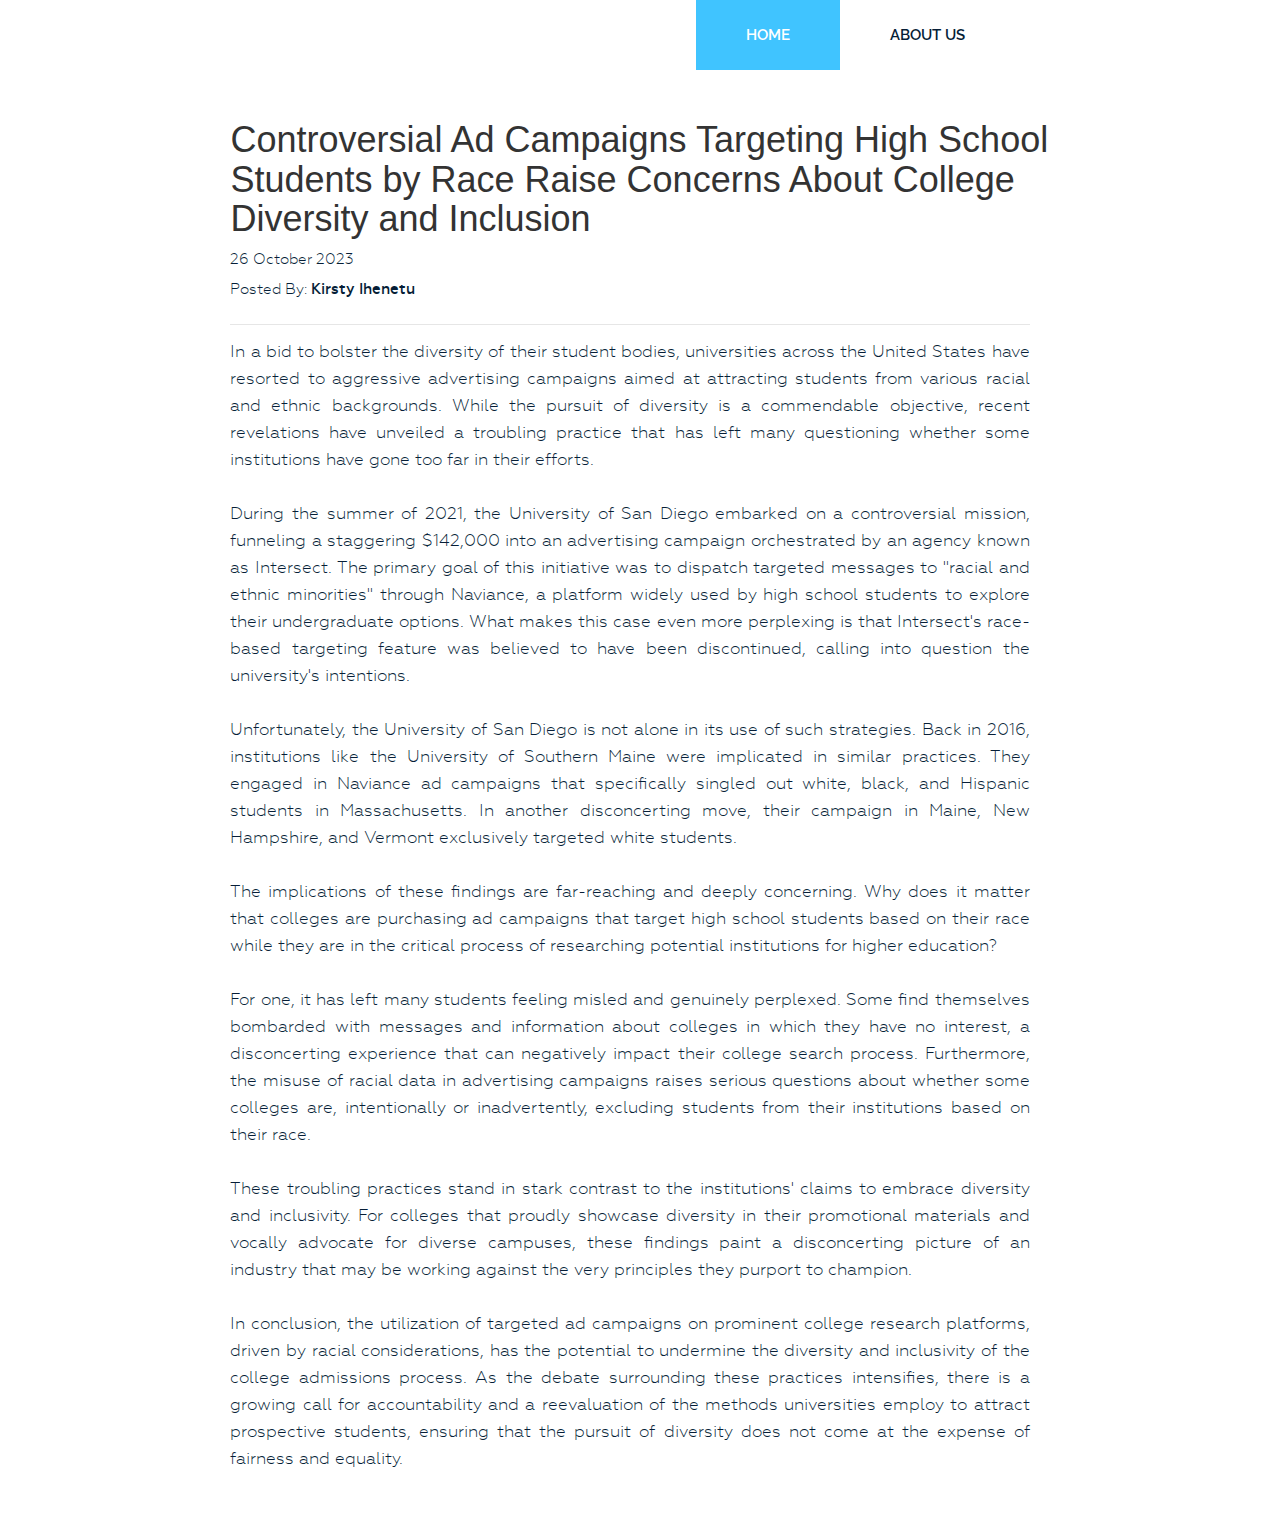
==== commit e16b8bd8: "add empty about us page" ====
--- a/dart-blog-html/kirsty_collegeAdTargeting_blog.html
+++ b/dart-blog-html/kirsty_collegeAdTargeting_blog.html
@@ -25,6 +25,7 @@
                         <div class="menu">
                             <ul>
                                 <li class="active"><a href="index.html">Home</a></li>
+                                <li><a href="about_us.html">About Us</a></li>
                             </ul>
                         </div>
                     </div>
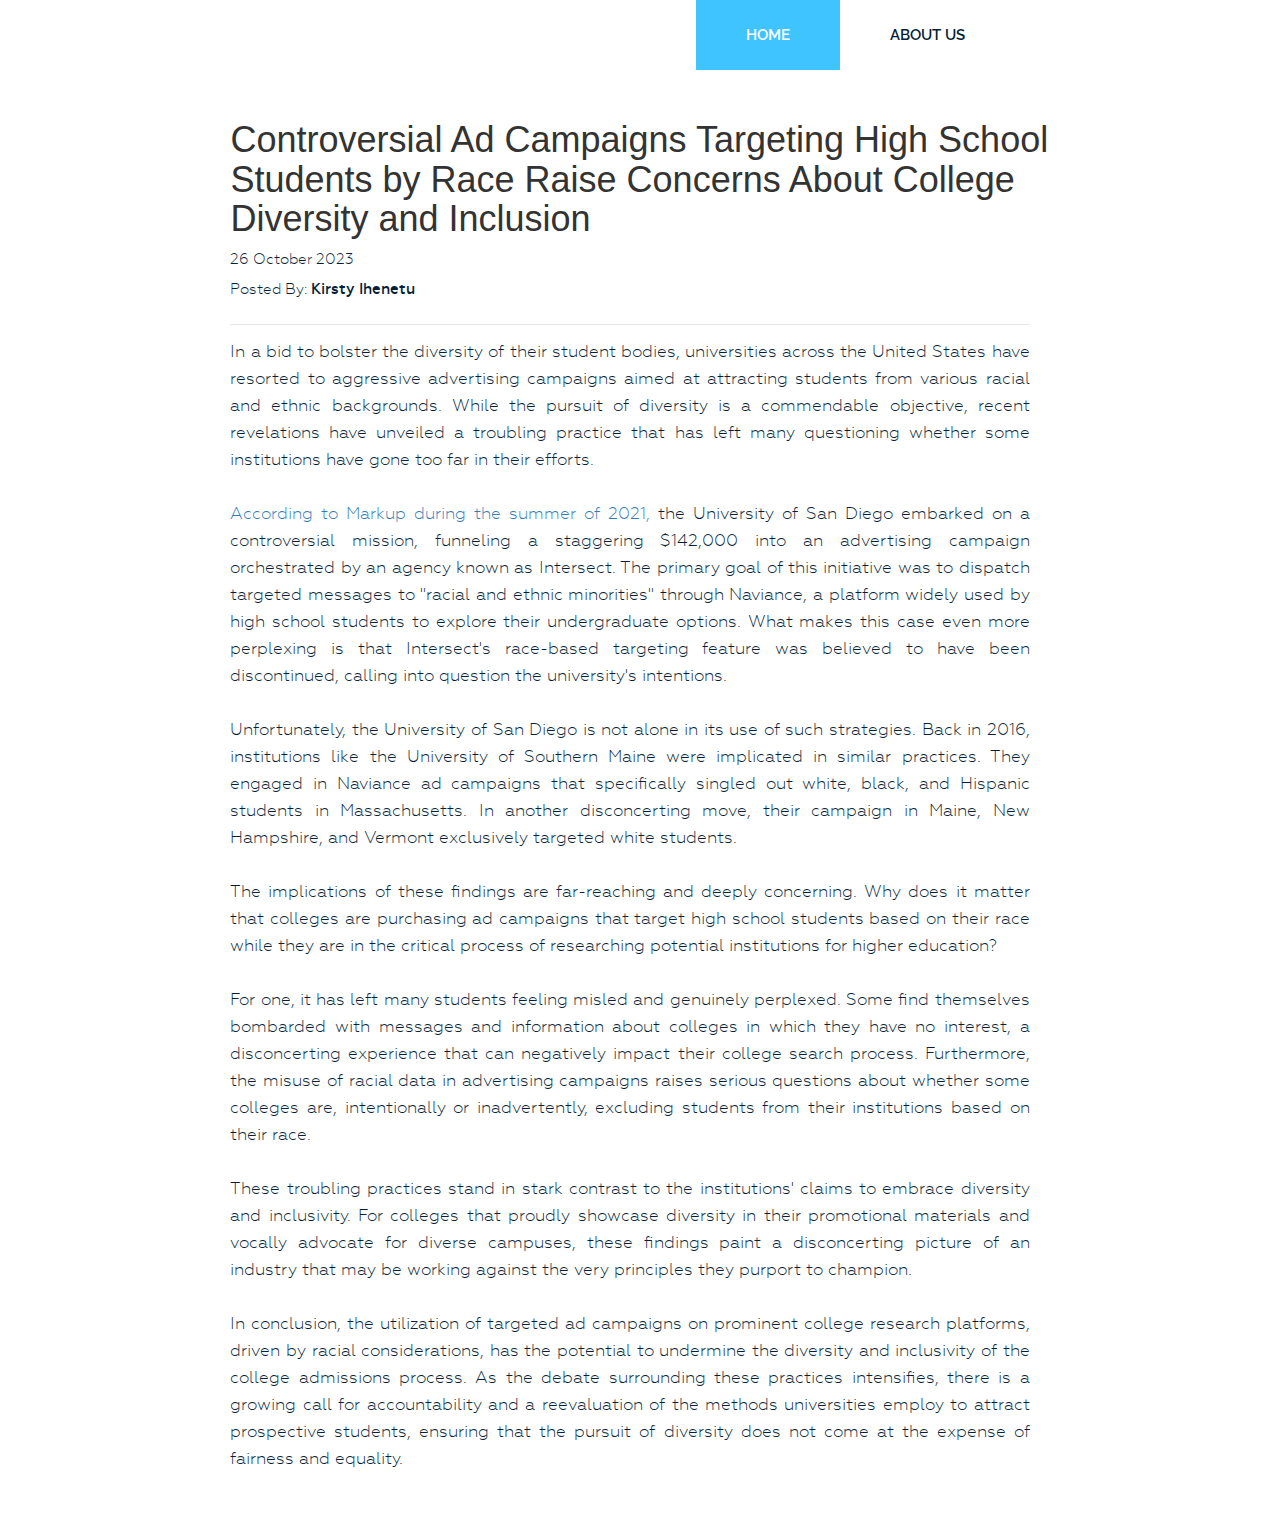
==== commit a000317e: "Update kirsty_collegeAdTargeting_blog.html" ====
--- a/dart-blog-html/kirsty_collegeAdTargeting_blog.html
+++ b/dart-blog-html/kirsty_collegeAdTargeting_blog.html
@@ -45,7 +45,9 @@
                 While the pursuit of diversity is a commendable objective, recent revelations have unveiled a 
                 troubling practice that has left many questioning whether some institutions have gone too far in their efforts. <br><br>
            
-                During the summer of 2021, the University of San Diego embarked on a controversial mission, funneling a staggering 
+               <a href="https://themarkup.org/machine-learning/2022/01/13/college-prep-software-naviance-is-selling-advertising-access-to-millions-of-student"> 
+                According to Markup during the summer of 2021, </a> 
+                the University of San Diego embarked on a controversial mission, funneling a staggering 
                 $142,000 into an advertising campaign orchestrated by an agency known as Intersect. The primary goal of this initiative 
                 was to dispatch targeted messages to "racial and ethnic minorities" through Naviance, a platform widely used by high school 
                 students to explore their undergraduate options. What makes this case even more perplexing is that Intersect's race-based 
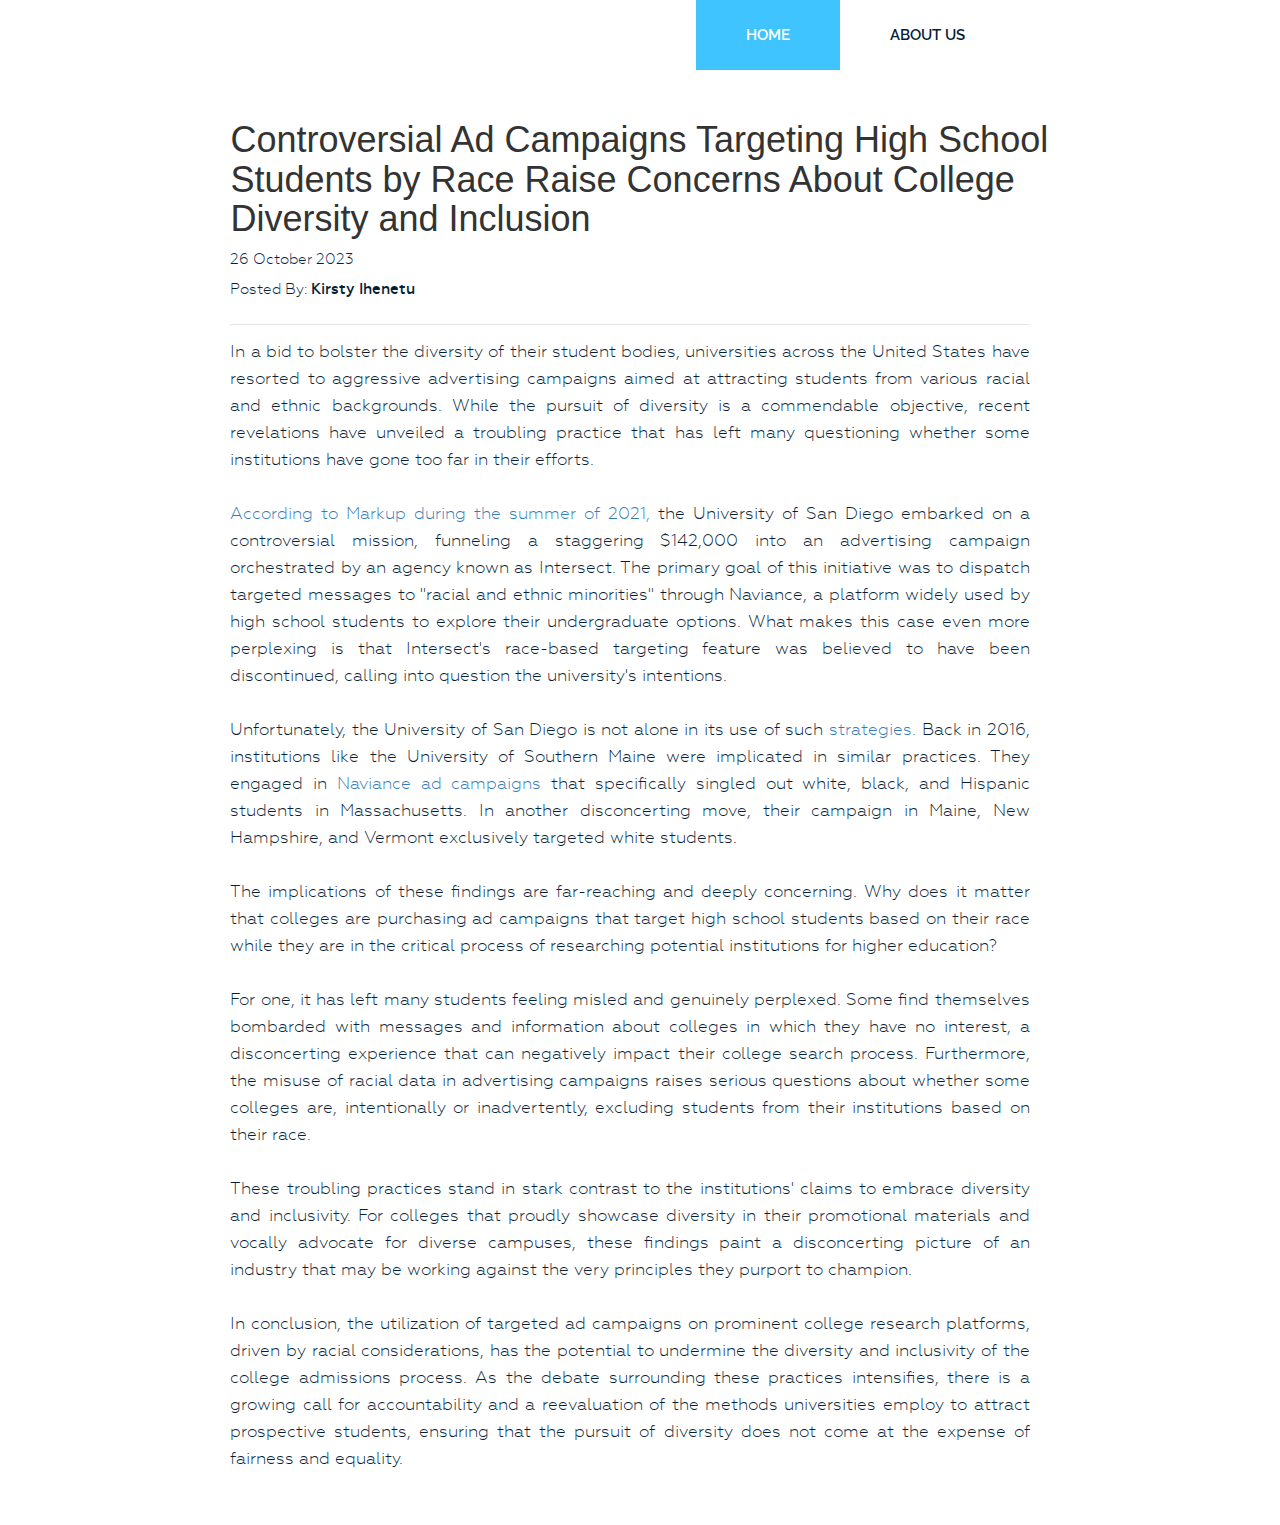
==== commit bf82df44: "Update kirsty_collegeAdTargeting_blog.html" ====
--- a/dart-blog-html/kirsty_collegeAdTargeting_blog.html
+++ b/dart-blog-html/kirsty_collegeAdTargeting_blog.html
@@ -53,8 +53,12 @@
                 students to explore their undergraduate options. What makes this case even more perplexing is that Intersect's race-based 
                 targeting feature was believed to have been discontinued, calling into question the university's intentions.<br><br>
 
-                Unfortunately, the University of San Diego is not alone in its use of such strategies. Back in 2016, institutions 
-                like the University of Southern Maine were implicated in similar practices. They engaged in Naviance ad campaigns that 
+                Unfortunately, the University of San Diego is not alone in its use of such 
+                <a href = "https://www.documentcloud.org/documents/21175462-8622_-_redacted_foia1_12921-northern-illinois-university">strategies.</a> 
+                Back in 2016, institutions 
+                like the University of Southern Maine were implicated in similar practices. 
+                They engaged in <a href = "https://www.documentcloud.org/documents/21175466-activematch-targeting-university-of-kansas">Naviance ad campaigns</a> 
+                that 
                 specifically singled out white, black, and Hispanic students in Massachusetts. In another disconcerting move, their campaign 
                 in Maine, New Hampshire, and Vermont exclusively targeted white students.<br><br>
                     
